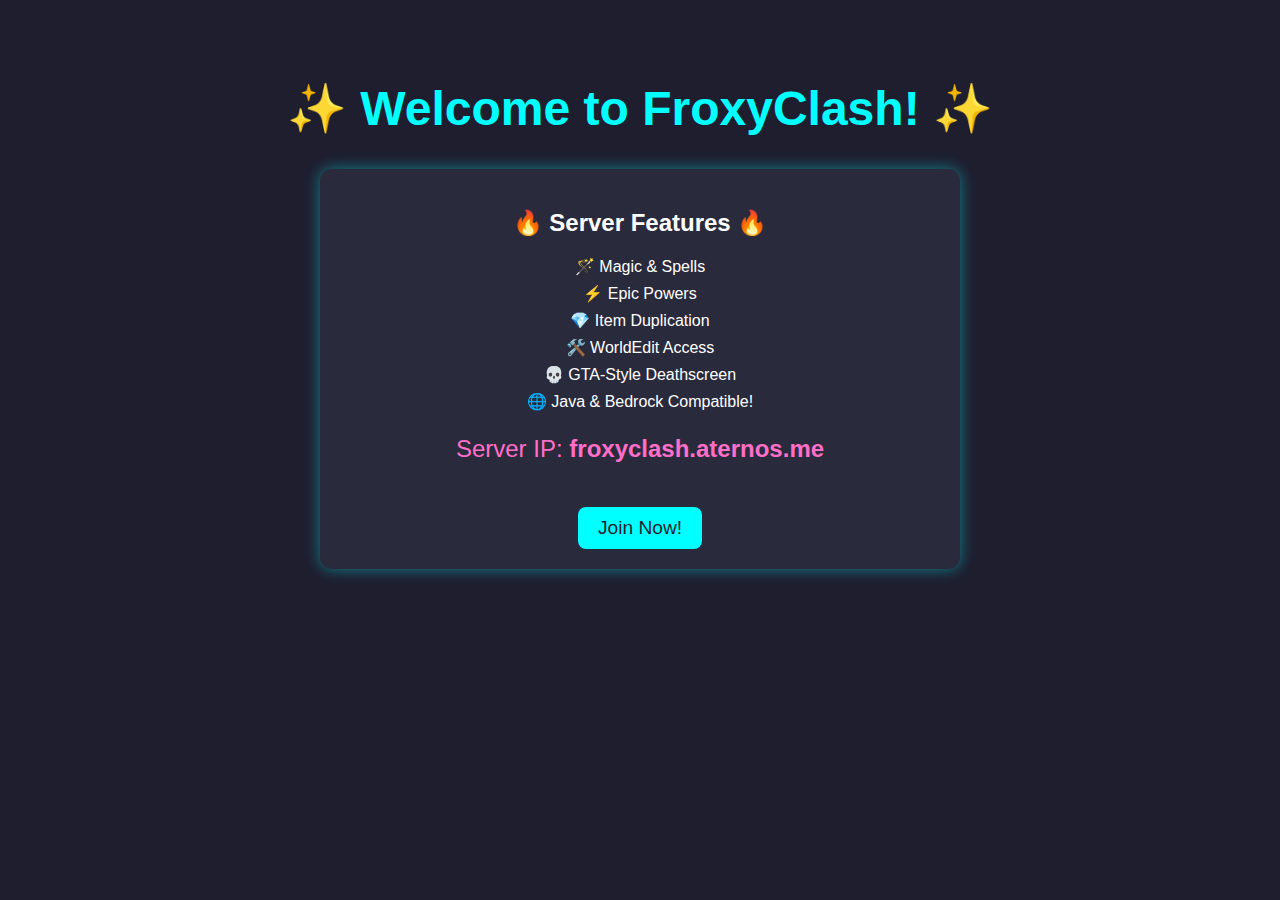
==== froxyclash.html @ d10202c0 "Create froxyclash.html" ====
<!DOCTYPE html>
<html lang="en">
<head>
  <meta charset="UTF-8">
  <title>FroxyClash Minecraft Server</title>
  <style>
    body {
      background-color: #1e1e2f;
      color: #fff;
      font-family: 'Arial', sans-serif;
      text-align: center;
      padding: 40px;
    }
    h1 {
      color: #00ffff;
      font-size: 3em;
    }
    .box {
      background-color: #2a2a3d;
      border-radius: 12px;
      padding: 20px;
      margin: 20px auto;
      max-width: 600px;
      box-shadow: 0 0 15px #00ffff70;
    }
    .ip {
      font-size: 1.5em;
      color: #ff6ec7;
    }
    ul {
      list-style: none;
      padding: 0;
    }
    li {
      margin: 8px 0;
    }
    .join-btn {
      background-color: #00ffff;
      color: #1e1e2f;
      padding: 10px 20px;
      border: none;
      border-radius: 8px;
      font-size: 1.2em;
      cursor: pointer;
      margin-top: 20px;
    }
    .join-btn:hover {
      background-color: #ff6ec7;
      color: #fff;
    }
  </style>
</head>
<body>

  <h1>✨ Welcome to FroxyClash! ✨</h1>

  <div class="box">
    <h2>🔥 Server Features 🔥</h2>
    <ul>
      <li>🪄 Magic & Spells</li>
      <li>⚡ Epic Powers</li>
      <li>💎 Item Duplication</li>
      <li>🛠️ WorldEdit Access</li>
      <li>💀 GTA-Style Deathscreen</li>
      <li>🌐 Java & Bedrock Compatible!</li>
    </ul>
    <p class="ip">Server IP: <strong>froxyclash.aternos.me</strong></p>
    <button class="join-btn" onclick="alert('Copy IP: froxyclash.aternos.me')">Join Now!</button>
  </div>

</body>
</html>
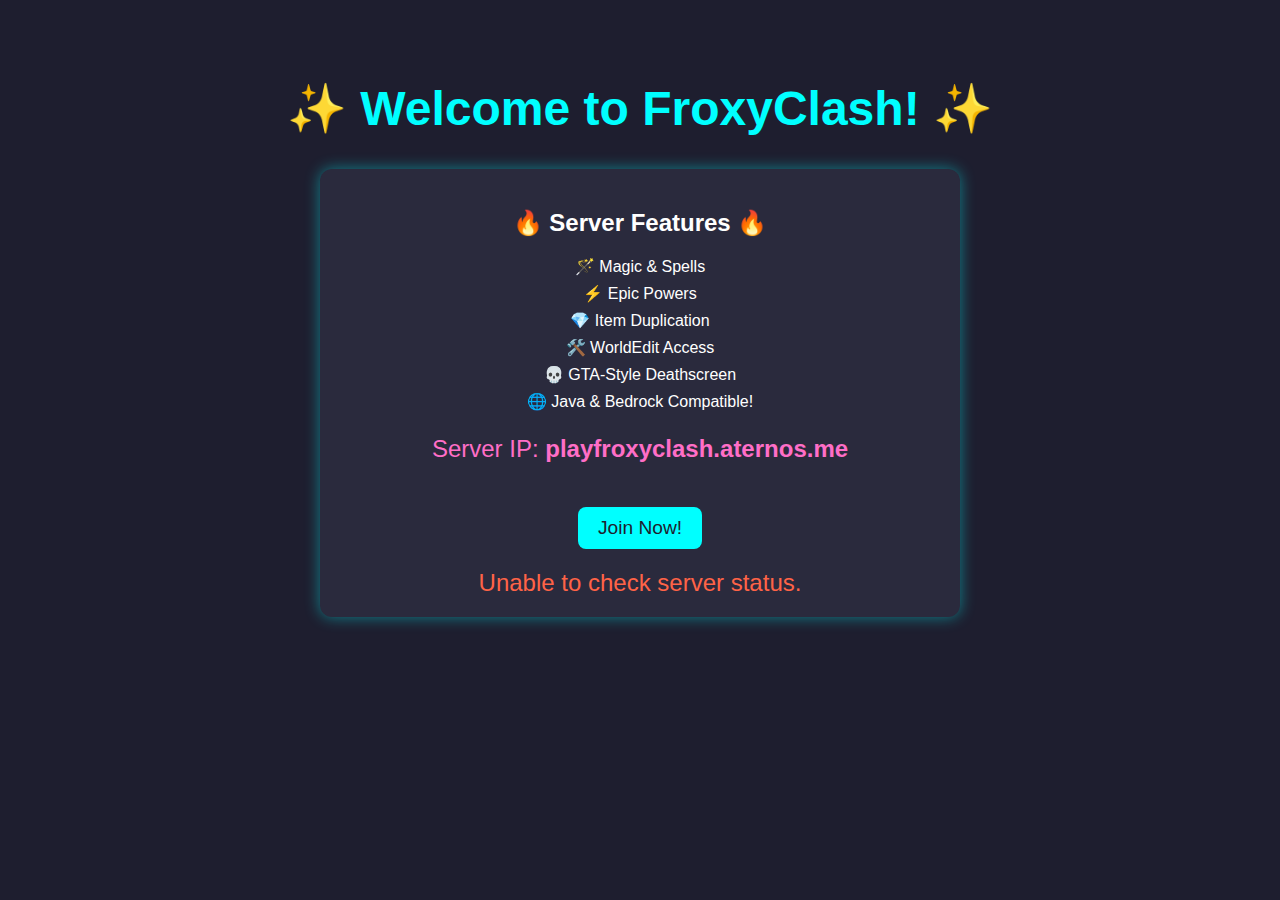
==== commit 8c7a77c1: "Update froxyclash.html" ====
--- a/froxyclash.html
+++ b/froxyclash.html
@@ -48,6 +48,16 @@
       background-color: #ff6ec7;
       color: #fff;
     }
+    .status {
+      margin-top: 20px;
+      font-size: 1.5em;
+    }
+    .status.online {
+      color: #32cd32;
+    }
+    .status.offline {
+      color: #ff6347;
+    }
   </style>
 </head>
 <body>
@@ -64,9 +74,43 @@
       <li>💀 GTA-Style Deathscreen</li>
       <li>🌐 Java & Bedrock Compatible!</li>
     </ul>
-    <p class="ip">Server IP: <strong>froxyclash.aternos.me</strong></p>
-    <button class="join-btn" onclick="alert('Copy IP: froxyclash.aternos.me')">Join Now!</button>
+    <p class="ip">Server IP: <strong>playfroxyclash.aternos.me</strong></p>
+    <button class="join-btn" onclick="alert('Copy IP: playfroxyclash.aternos.me')">Join Now!</button>
+
+    <div id="serverStatus" class="status">Loading server status...</div>
   </div>
+
+  <script>
+    // Replace with the actual server IP
+    const serverIP = "playfroxyclash.aternos.me";
+
+    // Function to fetch server status using MCStatus API
+    function checkServerStatus() {
+      const url = "https://api.mcsrvstat.us/2/playfroxyclash.aternos.me";
+      
+      fetch(url)
+        .then(response => response.json())
+        .then(data => {
+          if (data.online) {
+            document.getElementById("serverStatus").innerText = "Server is ONLINE!";
+            document.getElementById("serverStatus").classList.add("online");
+            document.getElementById("serverStatus").classList.remove("offline");
+          } else {
+            document.getElementById("serverStatus").innerText = "Server is OFFLINE!";
+            document.getElementById("serverStatus").classList.add("offline");
+            document.getElementById("serverStatus").classList.remove("online");
+          }
+        })
+        .catch(() => {
+          document.getElementById("serverStatus").innerText = "Unable to check server status.";
+          document.getElementById("serverStatus").classList.add("offline");
+          document.getElementById("serverStatus").classList.remove("online");
+        });
+    }
+
+    // Call the function to check the server status when the page loads
+    checkServerStatus();
+  </script>
 
 </body>
 </html>
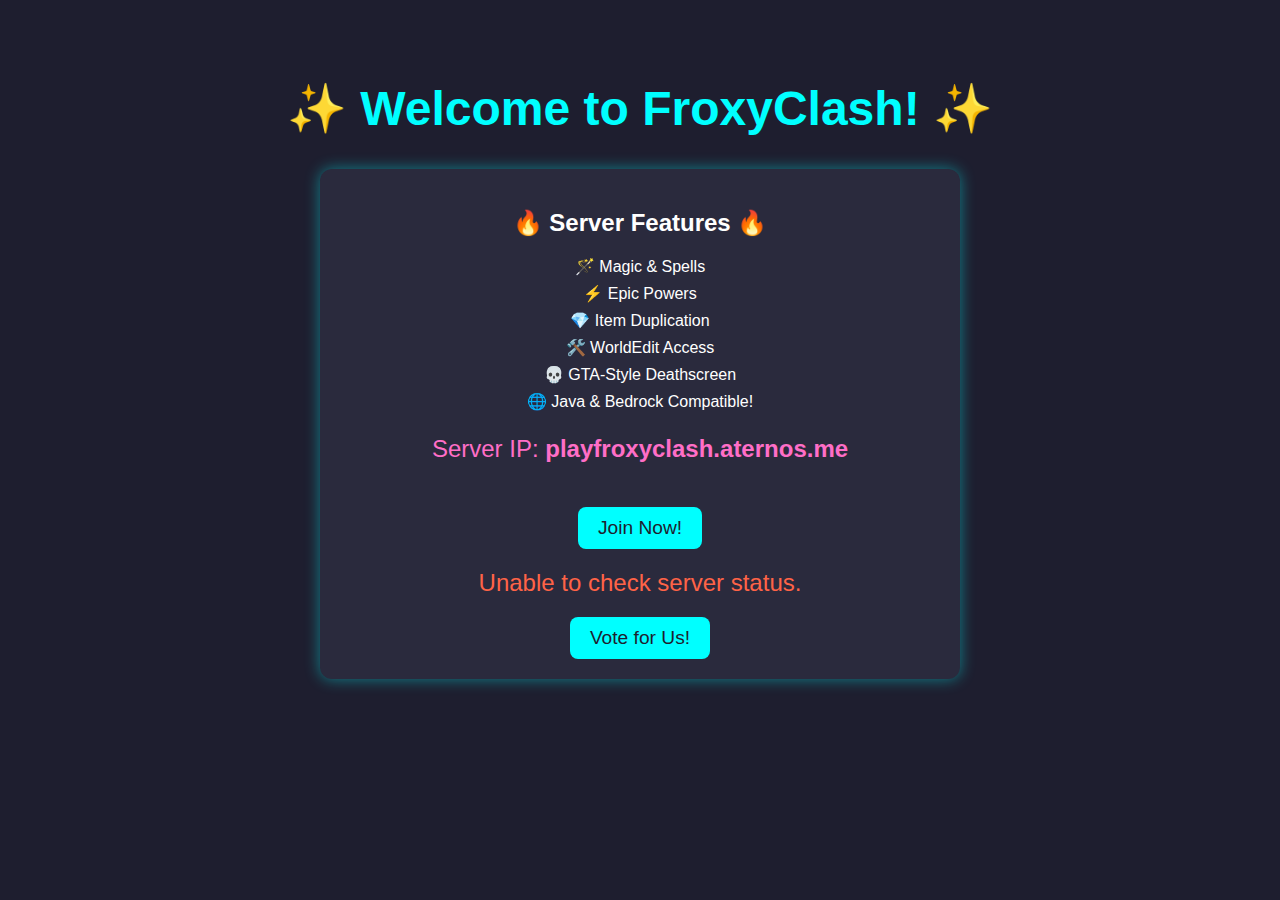
==== commit defbd288: "Update froxyclash.html" ====
--- a/froxyclash.html
+++ b/froxyclash.html
@@ -78,33 +78,61 @@
     <button class="join-btn" onclick="alert('Copy IP: playfroxyclash.aternos.me')">Join Now!</button>
 
     <div id="serverStatus" class="status">Loading server status...</div>
+    
+    <button class="join-btn" onclick="sendVote()">Vote for Us!</button>  <!-- Added Vote Button -->
   </div>
 
   <script>
-    // Replace with the actual server IP
-    const serverIP = "playfroxyclash.aternos.me";
+    // Minecraft Server Voting API
+    const apiUrl = 'https://minecraft-server.net/api/';
+    const apiKey = '29056a7931f1fe4aadc5a1d3d746d955';
 
-    // Function to fetch server status using MCStatus API
-    function checkServerStatus() {
-      const url = "https://api.mcsrvstat.us/2/playfroxyclash.aternos.me";
-      
-      fetch(url)
+    function sendVote() {
+        const data = {
+            api_key: apiKey,  // Your unique API key
+        };
+
+        fetch(apiUrl, {
+            method: 'POST',
+            headers: {
+                'Content-Type': 'application/json',
+            },
+            body: JSON.stringify(data),
+        })
         .then(response => response.json())
         .then(data => {
-          if (data.online) {
-            document.getElementById("serverStatus").innerText = "Server is ONLINE!";
-            document.getElementById("serverStatus").classList.add("online");
-            document.getElementById("serverStatus").classList.remove("offline");
-          } else {
-            document.getElementById("serverStatus").innerText = "Server is OFFLINE!";
+            if (data.success) {
+                alert('Thank you for voting! Your vote was successfully recorded.');
+            } else {
+                alert('Error: Could not record the vote.');
+            }
+        })
+        .catch(error => {
+            alert('Error: Could not connect to the voting API.');
+        });
+    }
+
+    // MCStatus API to check server status
+    function checkServerStatus() {
+        const url = "https://api.mcsrvstat.us/2/playfroxyclash.aternos.me";
+        
+        fetch(url)
+        .then(response => response.json())
+        .then(data => {
+            if (data.online) {
+                document.getElementById("serverStatus").innerText = "Server is ONLINE!";
+                document.getElementById("serverStatus").classList.add("online");
+                document.getElementById("serverStatus").classList.remove("offline");
+            } else {
+                document.getElementById("serverStatus").innerText = "Server is OFFLINE!";
+                document.getElementById("serverStatus").classList.add("offline");
+                document.getElementById("serverStatus").classList.remove("online");
+            }
+        })
+        .catch(() => {
+            document.getElementById("serverStatus").innerText = "Unable to check server status.";
             document.getElementById("serverStatus").classList.add("offline");
             document.getElementById("serverStatus").classList.remove("online");
-          }
-        })
-        .catch(() => {
-          document.getElementById("serverStatus").innerText = "Unable to check server status.";
-          document.getElementById("serverStatus").classList.add("offline");
-          document.getElementById("serverStatus").classList.remove("online");
         });
     }
 
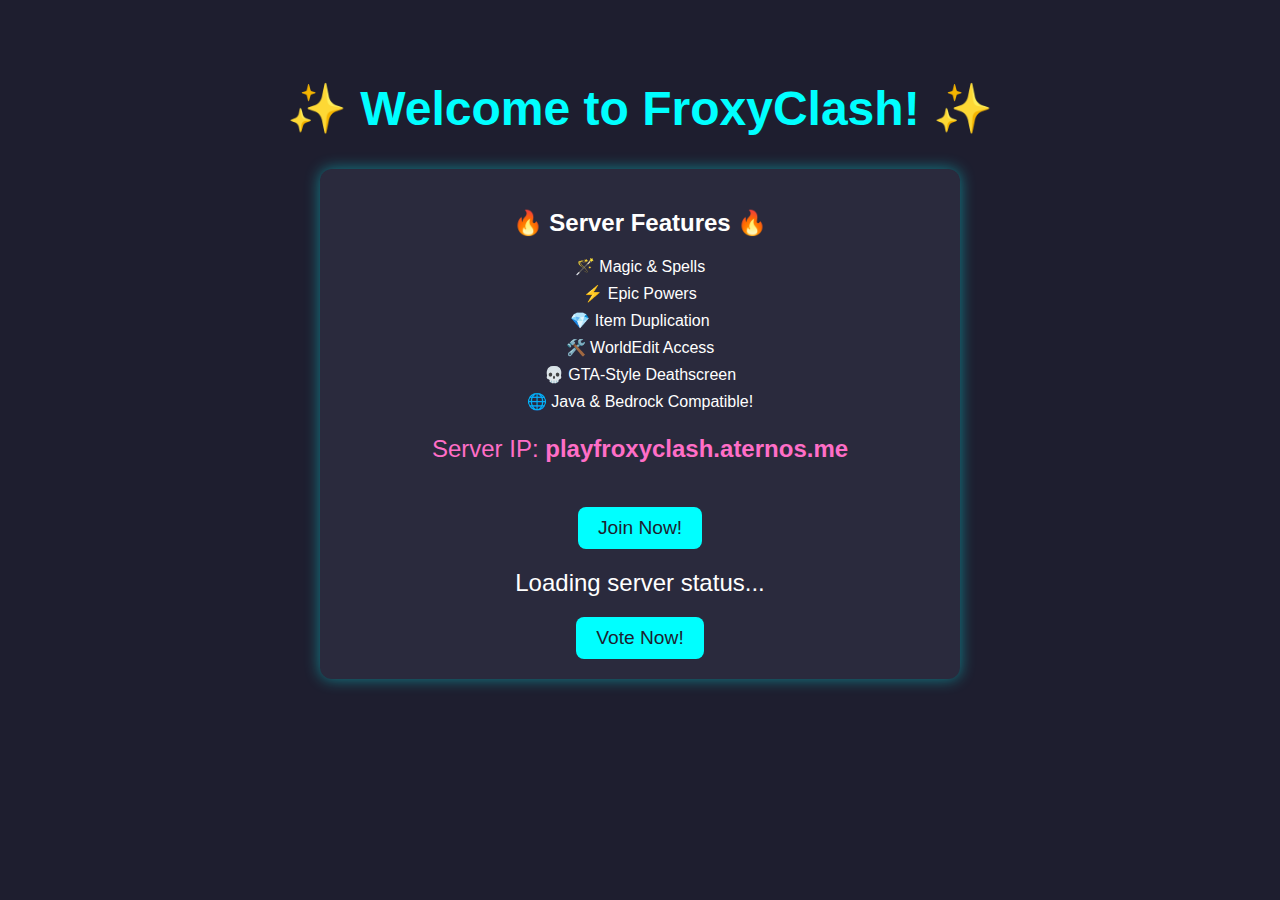
==== commit e5f9b55e: "Update froxyclash.html" ====
--- a/froxyclash.html
+++ b/froxyclash.html
@@ -78,66 +78,88 @@
     <button class="join-btn" onclick="alert('Copy IP: playfroxyclash.aternos.me')">Join Now!</button>
 
     <div id="serverStatus" class="status">Loading server status...</div>
-    
-    <button class="join-btn" onclick="sendVote()">Vote for Us!</button>  <!-- Added Vote Button -->
+
+    <!-- Voting Button -->
+    <button class="join-btn" onclick="checkVote('playerUsername')">Vote Now!</button>
   </div>
 
   <script>
-    // Minecraft Server Voting API
+    // Define the API URL and your API key
     const apiUrl = 'https://minecraft-server.net/api/';
-    const apiKey = '29056a7931f1fe4aadc5a1d3d746d955';
+    const apiKey = '29056a7931f1fe4aadc5a1d3d746d955';  // Replace with your API key
 
-    function sendVote() {
-        const data = {
-            api_key: apiKey,  // Your unique API key
-        };
+    // Function to check if the player has voted
+    function checkVote(playerUsername) {
+      // Construct the POST data for checking the vote
+      const data = {
+        action: 'checkVote',
+        key: apiKey,
+        player: playerUsername,  // Replace with the actual player username
+      };
 
-        fetch(apiUrl, {
-            method: 'POST',
-            headers: {
-                'Content-Type': 'application/json',
-            },
-            body: JSON.stringify(data),
-        })
-        .then(response => response.json())
-        .then(data => {
-            if (data.success) {
-                alert('Thank you for voting! Your vote was successfully recorded.');
-            } else {
-                alert('Error: Could not record the vote.');
-            }
-        })
-        .catch(error => {
-            alert('Error: Could not connect to the voting API.');
-        });
+      // Send the POST request to check if the player has voted
+      fetch(apiUrl, {
+        method: 'POST',  // POST request
+        headers: {
+          'Content-Type': 'application/json',  // Sending JSON data
+        },
+        body: JSON.stringify(data),  // Convert data to JSON
+      })
+      .then(response => response.json())  // Parse JSON response
+      .then(data => {
+        if (data === 0) {
+          alert('Player has not yet voted. Please wait a moment.');
+        } else if (data === 1) {
+          alert('Player has voted! Now marking as claimed...');
+          // If the player has voted, call the next step to mark as claimed
+          setClaimed(playerUsername);
+        } else if (data === 2) {
+          alert('Player has already claimed their reward.');
+        } else {
+          alert('Unexpected response from the server.');
+        }
+      })
+      .catch(error => {
+        console.error('Error checking vote:', error);
+        alert('There was an error checking the vote. Please try again later.');
+      });
     }
 
-    // MCStatus API to check server status
-    function checkServerStatus() {
-        const url = "https://api.mcsrvstat.us/2/playfroxyclash.aternos.me";
-        
-        fetch(url)
-        .then(response => response.json())
-        .then(data => {
-            if (data.online) {
-                document.getElementById("serverStatus").innerText = "Server is ONLINE!";
-                document.getElementById("serverStatus").classList.add("online");
-                document.getElementById("serverStatus").classList.remove("offline");
-            } else {
-                document.getElementById("serverStatus").innerText = "Server is OFFLINE!";
-                document.getElementById("serverStatus").classList.add("offline");
-                document.getElementById("serverStatus").classList.remove("online");
-            }
-        })
-        .catch(() => {
-            document.getElementById("serverStatus").innerText = "Unable to check server status.";
-            document.getElementById("serverStatus").classList.add("offline");
-            document.getElementById("serverStatus").classList.remove("online");
-        });
+    // Function to mark the player's vote as claimed
+    function setClaimed(playerUsername) {
+      // Construct the POST data for setting the vote as claimed
+      const data = {
+        action: 'setClaimed',
+        key: apiKey,
+        player: playerUsername,  // Replace with the actual player username
+      };
+
+      // Send the POST request to mark the vote as claimed
+      fetch(apiUrl, {
+        method: 'POST',  // POST request
+        headers: {
+          'Content-Type': 'application/json',  // Sending JSON data
+        },
+        body: JSON.stringify(data),  // Convert data to JSON
+      })
+      .then(response => response.json())  // Parse JSON response
+      .then(data => {
+        // Handle the response based on the API result
+        if (data === 0) {
+          alert('Player has not voted today. Did you handle the first step properly?');
+        } else if (data === 1) {
+          alert('Player\'s vote has already been marked as claimed previously.');
+        } else if (data === 2) {
+          alert('Player\'s vote has been marked as claimed.');
+        } else {
+          alert('Unexpected response from the server.');
+        }
+      })
+      .catch(error => {
+        console.error('Error marking vote as claimed:', error);
+        alert('There was an error marking the vote as claimed. Please try again later.');
+      });
     }
-
-    // Call the function to check the server status when the page loads
-    checkServerStatus();
   </script>
 
 </body>
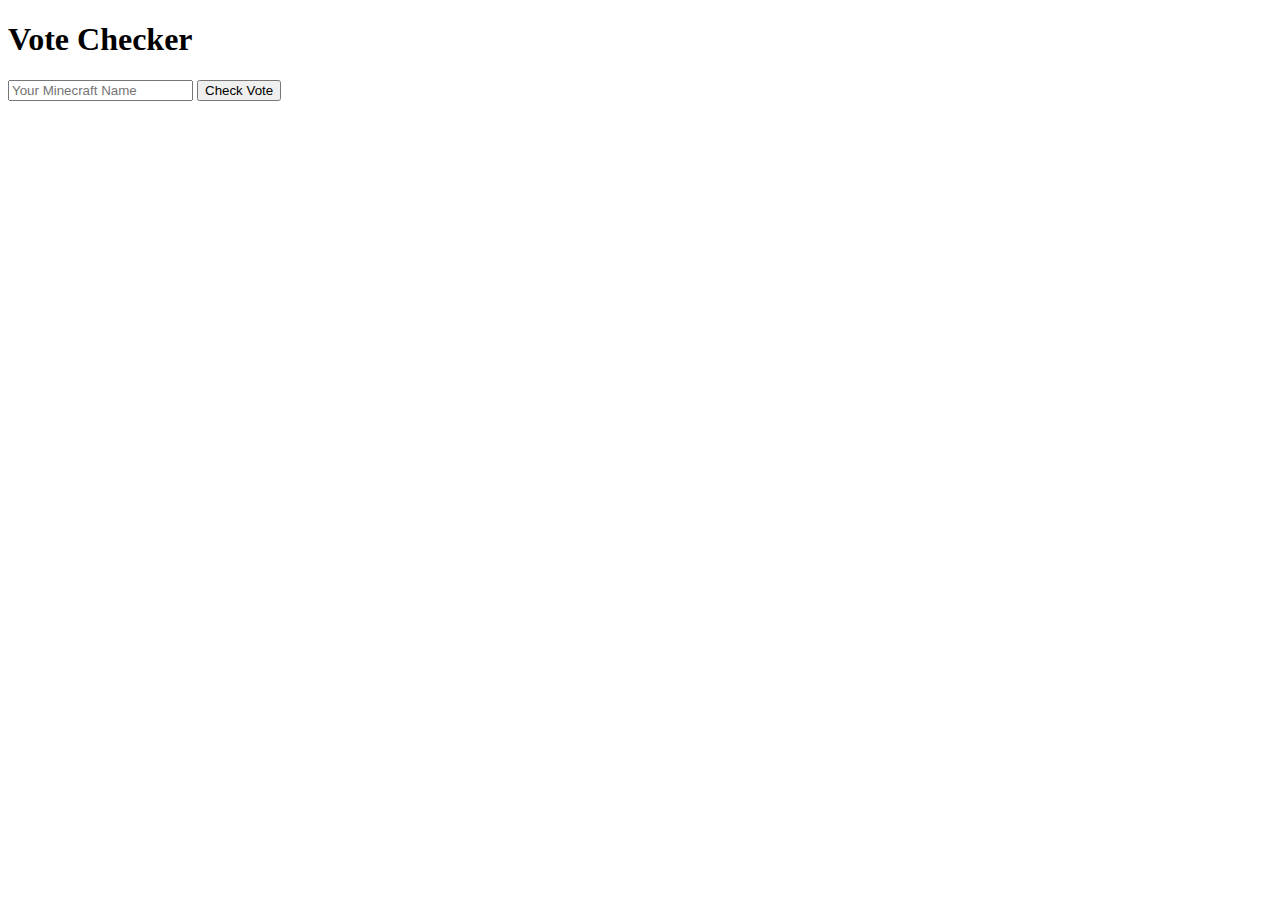
==== commit 89c567f5: "Update froxyclash.html" ====
--- a/froxyclash.html
+++ b/froxyclash.html
@@ -1,166 +1,46 @@
 <!DOCTYPE html>
-<html lang="en">
+<html>
 <head>
-  <meta charset="UTF-8">
-  <title>FroxyClash Minecraft Server</title>
-  <style>
-    body {
-      background-color: #1e1e2f;
-      color: #fff;
-      font-family: 'Arial', sans-serif;
-      text-align: center;
-      padding: 40px;
-    }
-    h1 {
-      color: #00ffff;
-      font-size: 3em;
-    }
-    .box {
-      background-color: #2a2a3d;
-      border-radius: 12px;
-      padding: 20px;
-      margin: 20px auto;
-      max-width: 600px;
-      box-shadow: 0 0 15px #00ffff70;
-    }
-    .ip {
-      font-size: 1.5em;
-      color: #ff6ec7;
-    }
-    ul {
-      list-style: none;
-      padding: 0;
-    }
-    li {
-      margin: 8px 0;
-    }
-    .join-btn {
-      background-color: #00ffff;
-      color: #1e1e2f;
-      padding: 10px 20px;
-      border: none;
-      border-radius: 8px;
-      font-size: 1.2em;
-      cursor: pointer;
-      margin-top: 20px;
-    }
-    .join-btn:hover {
-      background-color: #ff6ec7;
-      color: #fff;
-    }
-    .status {
-      margin-top: 20px;
-      font-size: 1.5em;
-    }
-    .status.online {
-      color: #32cd32;
-    }
-    .status.offline {
-      color: #ff6347;
-    }
-  </style>
+  <title>Froxy Clash Voting</title>
 </head>
 <body>
-
-  <h1>✨ Welcome to FroxyClash! ✨</h1>
-
-  <div class="box">
-    <h2>🔥 Server Features 🔥</h2>
-    <ul>
-      <li>🪄 Magic & Spells</li>
-      <li>⚡ Epic Powers</li>
-      <li>💎 Item Duplication</li>
-      <li>🛠️ WorldEdit Access</li>
-      <li>💀 GTA-Style Deathscreen</li>
-      <li>🌐 Java & Bedrock Compatible!</li>
-    </ul>
-    <p class="ip">Server IP: <strong>playfroxyclash.aternos.me</strong></p>
-    <button class="join-btn" onclick="alert('Copy IP: playfroxyclash.aternos.me')">Join Now!</button>
-
-    <div id="serverStatus" class="status">Loading server status...</div>
-
-    <!-- Voting Button -->
-    <button class="join-btn" onclick="checkVote('playerUsername')">Vote Now!</button>
-  </div>
+  <h1>Vote Checker</h1>
+  <input type="text" id="playerName" placeholder="Your Minecraft Name">
+  <button id="voteCheckButton">Check Vote</button>
+  <p id="voteResult"></p>
 
   <script>
-    // Define the API URL and your API key
-    const apiUrl = 'https://minecraft-server.net/api/';
-    const apiKey = '29056a7931f1fe4aadc5a1d3d746d955';  // Replace with your API key
+    async function checkVote(player) {
+      const response = await fetch('https://froxy-vote-api.repl.co/checkVote', {
+        method: 'POST',
+        headers: { 'Content-Type': 'application/json' },
+        body: JSON.stringify({ player: player })
+      });
 
-    // Function to check if the player has voted
-    function checkVote(playerUsername) {
-      // Construct the POST data for checking the vote
-      const data = {
-        action: 'checkVote',
-        key: apiKey,
-        player: playerUsername,  // Replace with the actual player username
-      };
+      const data = await response.json();
+      console.log(data);
 
-      // Send the POST request to check if the player has voted
-      fetch(apiUrl, {
-        method: 'POST',  // POST request
-        headers: {
-          'Content-Type': 'application/json',  // Sending JSON data
-        },
-        body: JSON.stringify(data),  // Convert data to JSON
-      })
-      .then(response => response.json())  // Parse JSON response
-      .then(data => {
-        if (data === 0) {
-          alert('Player has not yet voted. Please wait a moment.');
-        } else if (data === 1) {
-          alert('Player has voted! Now marking as claimed...');
-          // If the player has voted, call the next step to mark as claimed
-          setClaimed(playerUsername);
-        } else if (data === 2) {
-          alert('Player has already claimed their reward.');
-        } else {
-          alert('Unexpected response from the server.');
-        }
-      })
-      .catch(error => {
-        console.error('Error checking vote:', error);
-        alert('There was an error checking the vote. Please try again later.');
-      });
+      const resultEl = document.getElementById("voteResult");
+
+      if (data.result == "0") {
+        resultEl.innerText = "❌ You haven't voted yet. Try again soon!";
+      } else if (data.result == "1") {
+        resultEl.innerText = "✅ You voted! Claim your reward!";
+      } else if (data.result == "2") {
+        resultEl.innerText = "✔️ Already claimed your reward.";
+      } else {
+        resultEl.innerText = "❓ Unknown response.";
+      }
     }
 
-    // Function to mark the player's vote as claimed
-    function setClaimed(playerUsername) {
-      // Construct the POST data for setting the vote as claimed
-      const data = {
-        action: 'setClaimed',
-        key: apiKey,
-        player: playerUsername,  // Replace with the actual player username
-      };
-
-      // Send the POST request to mark the vote as claimed
-      fetch(apiUrl, {
-        method: 'POST',  // POST request
-        headers: {
-          'Content-Type': 'application/json',  // Sending JSON data
-        },
-        body: JSON.stringify(data),  // Convert data to JSON
-      })
-      .then(response => response.json())  // Parse JSON response
-      .then(data => {
-        // Handle the response based on the API result
-        if (data === 0) {
-          alert('Player has not voted today. Did you handle the first step properly?');
-        } else if (data === 1) {
-          alert('Player\'s vote has already been marked as claimed previously.');
-        } else if (data === 2) {
-          alert('Player\'s vote has been marked as claimed.');
-        } else {
-          alert('Unexpected response from the server.');
-        }
-      })
-      .catch(error => {
-        console.error('Error marking vote as claimed:', error);
-        alert('There was an error marking the vote as claimed. Please try again later.');
-      });
+    document.getElementById("voteCheckButton").onclick = function() {
+      const playerName = document.getElementById("playerName").value;
+      if (playerName.trim() !== "") {
+        checkVote(playerName);
+      } else {
+        alert("Please enter your Minecraft name!");
+      }
     }
   </script>
-
 </body>
 </html>
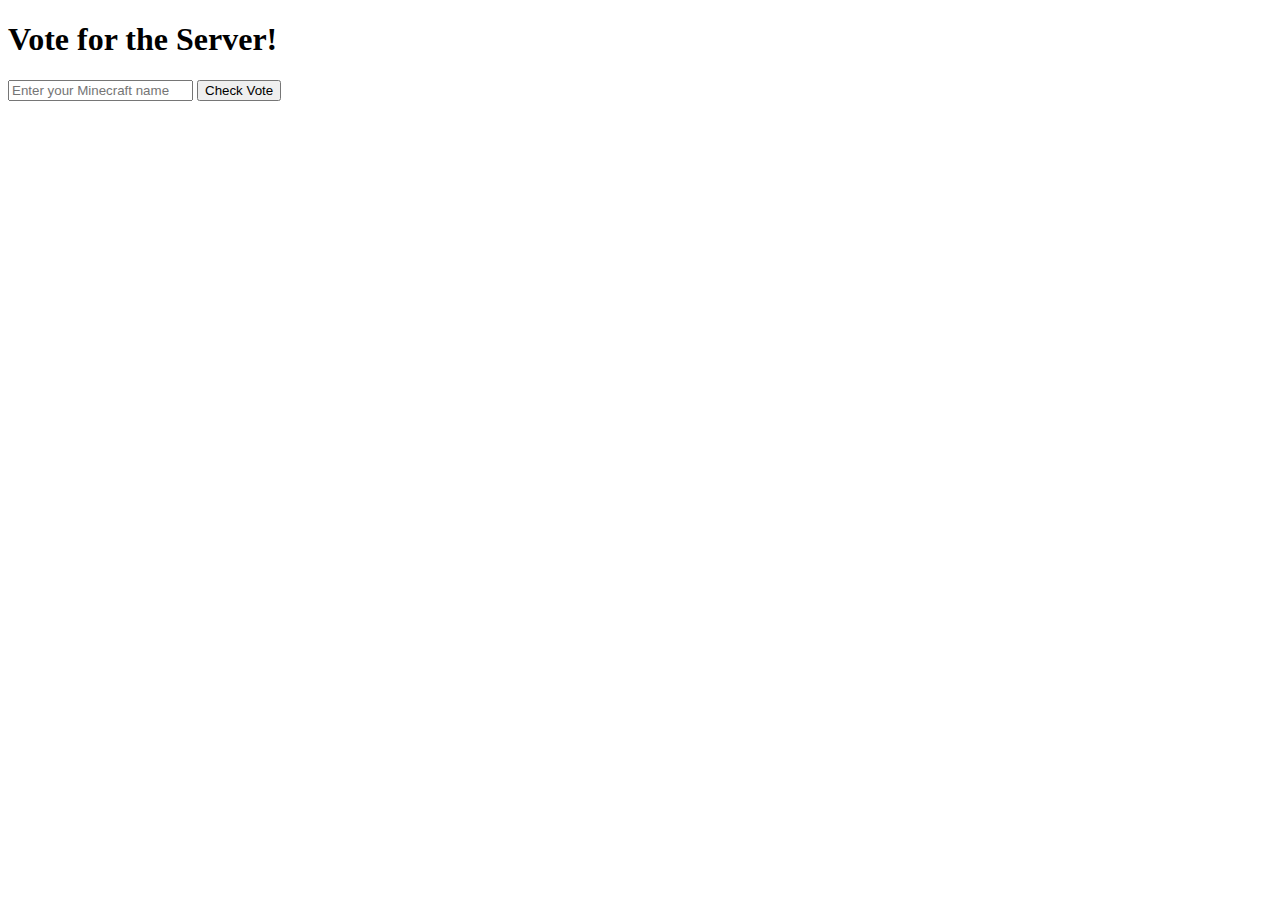
==== commit c6fc24a7: "Update froxyclash.html" ====
--- a/froxyclash.html
+++ b/froxyclash.html
@@ -1,17 +1,26 @@
 <!DOCTYPE html>
-<html>
+<html lang="en">
 <head>
-  <title>Froxy Clash Voting</title>
+  <meta charset="UTF-8">
+  <title>Froxy Clash Vote Check</title>
 </head>
 <body>
-  <h1>Vote Checker</h1>
-  <input type="text" id="playerName" placeholder="Your Minecraft Name">
-  <button id="voteCheckButton">Check Vote</button>
+
+  <h1>Vote for the Server!</h1>
+  <input type="text" id="playerName" placeholder="Enter your Minecraft name" />
+  <button onclick="checkVote()">Check Vote</button>
+
   <p id="voteResult"></p>
 
   <script>
-    async function checkVote(player) {
-      const response = await fetch('https://froxy-vote-api.repl.co/checkVote', {
+    async function checkVote() {
+      const player = document.getElementById("playerName").value;
+      if (!player) {
+        alert("Please enter your Minecraft name!");
+        return;
+      }
+
+      const response = await fetch('https://froxy-voting-server.repl.co/checkVote', {
         method: 'POST',
         headers: { 'Content-Type': 'application/json' },
         body: JSON.stringify({ player: player })
@@ -32,15 +41,7 @@
         resultEl.innerText = "❓ Unknown response.";
       }
     }
+  </script>
 
-    document.getElementById("voteCheckButton").onclick = function() {
-      const playerName = document.getElementById("playerName").value;
-      if (playerName.trim() !== "") {
-        checkVote(playerName);
-      } else {
-        alert("Please enter your Minecraft name!");
-      }
-    }
-  </script>
 </body>
 </html>
